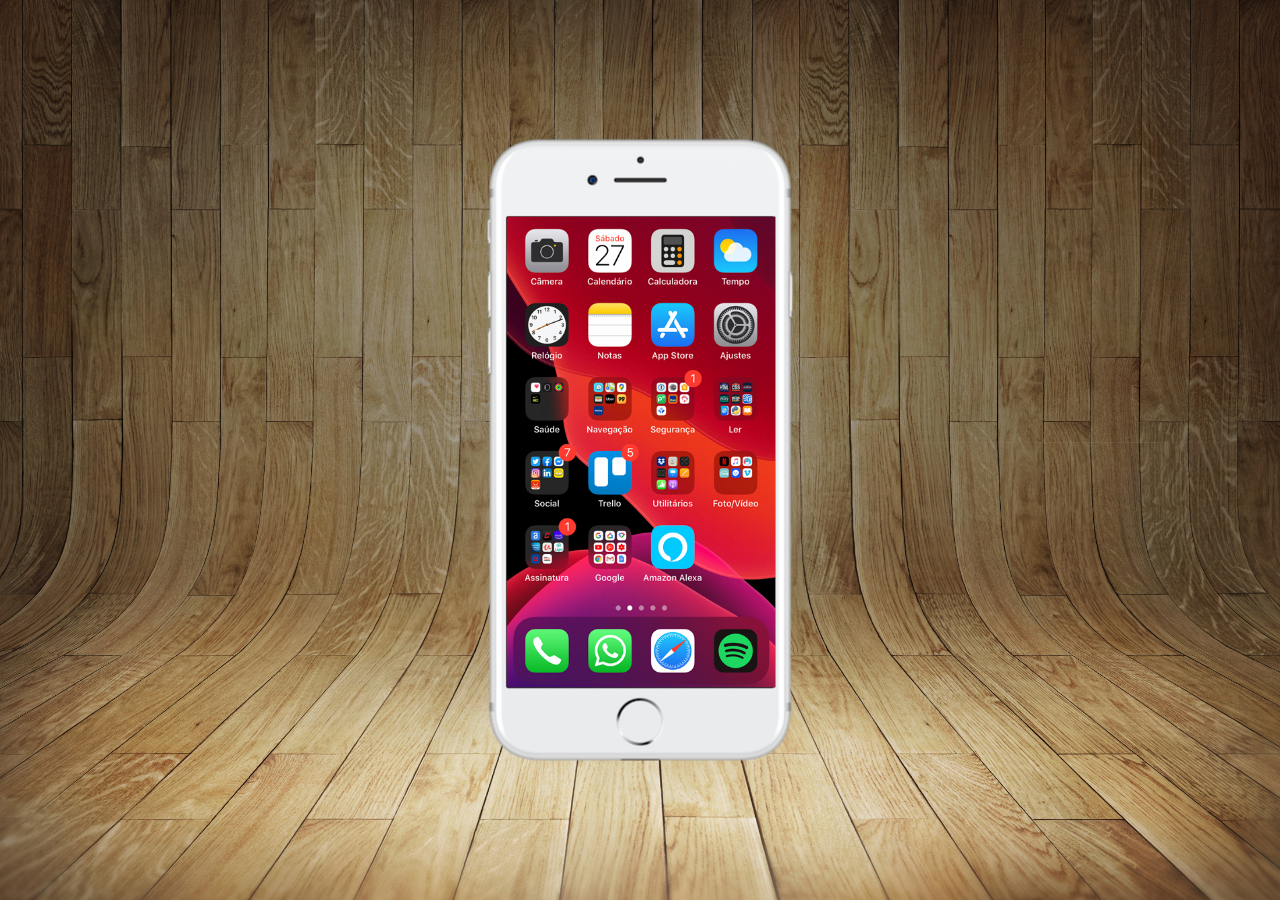
==== index.html @ be32703e "criação projeto e atualizado ate tela home" ====
<!DOCTYPE html>
<html lang="en">
<head>
    <meta charset="UTF-8">
    <meta name="viewport" content="width=device-width, initial-scale=1.0">
    <title>Document</title>
    <link rel="shortcut icon" href="favicon.ico" type="image/x-icon">
    <link rel="stylesheet" href="stylos/style.css">
</head>
<body>
    <main>
        <section id="telefone">
            <iframe src="home.html" name="tela" id="tela" frameborder="0"><p>Seu navenador nao suprota</p></iframe>
        </section>
        <section id="redes-sociais">

        </section>
    </main>
</body>
</html>
---- stylos/style.css ----
@charset "utff-8";

*{
    margin: 0px;
    padding: 0px;
    font-family: Arial, Helvetica, sans-serif;
}

html, body{
    height: 100vh;
    width: 100vw;
    background-color: black;
}
body{
    background: url(../imagens/fundo-madeira.jpg) no-repeat top center;
    background-size: cover;
    background-attachment: fixed;
}

main{
    height: 100vh;
    position: relative;
}

section#telefone{
    position: absolute;
    top: 50%;
    left: 50%;
    transform: translate(-50%, -50%);

    height: 627px;
    width: 311px;
    background: url(../imagens/frame-iphone.png) no-repeat;
}

iframe#tela{
    position: relative;
    top: 80px;
    left: 22px;
    width: 269px;
    height: 471px;
}
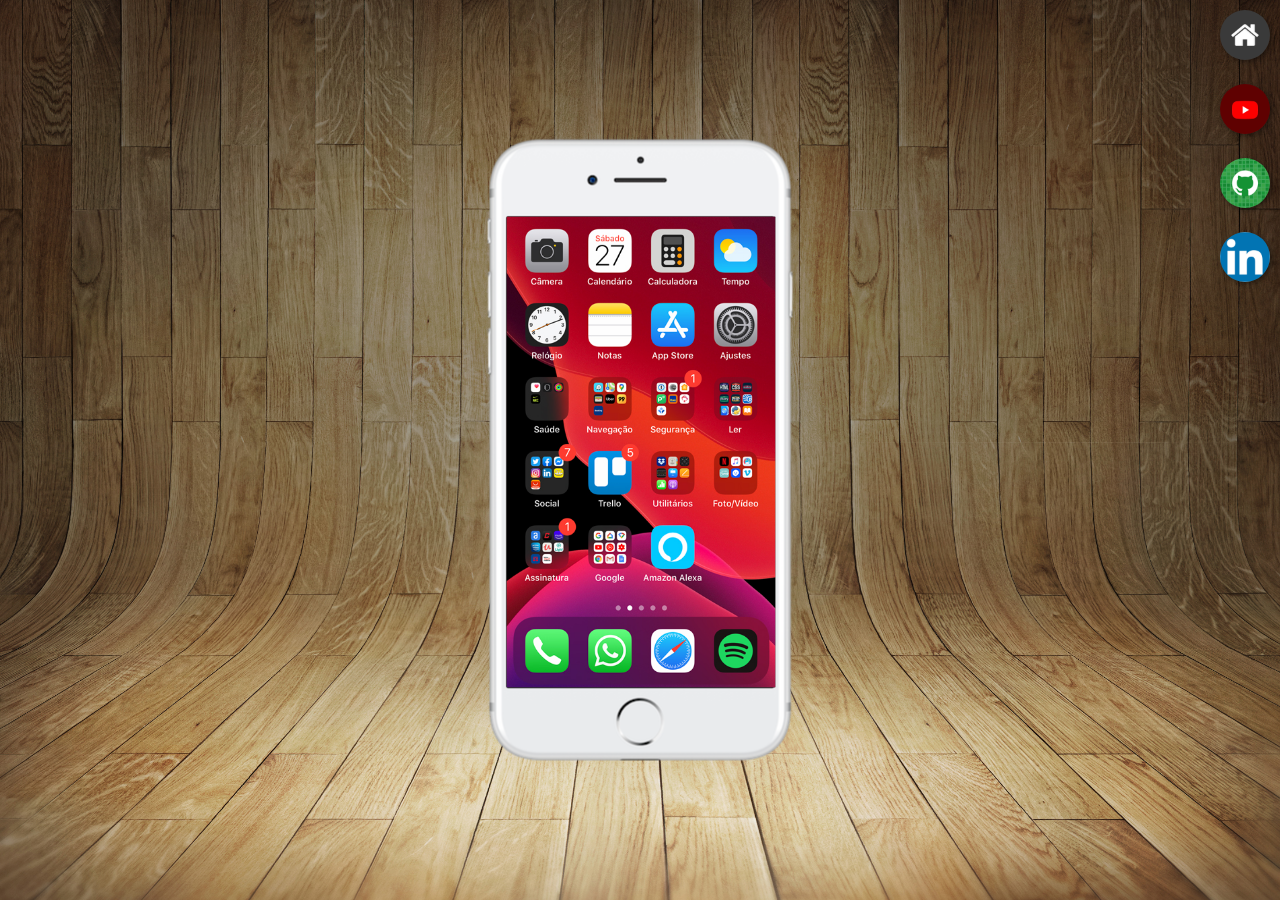
==== commit 61fbb8dc: "botoes rede sociais" ====
--- a/index.html
+++ b/index.html
@@ -13,7 +13,10 @@
             <iframe src="home.html" name="tela" id="tela" frameborder="0"><p>Seu navenador nao suprota</p></iframe>
         </section>
         <section id="redes-sociais">
-
+            <a href="#" target="tela"> <img src="imagens/logo-home.jpg" alt="home"></a> <br>
+            <a href="#" target="tela"><img src="imagens/logo-youtube.jpg" alt="youtube"></a> <br>
+            <a href="#" target="tela"><img src="imagens/logo-github.jpg" alt="github"></a> <br>
+            <a href="#" target="tela"><img src="imagens/LinkedIn_logo-580x580.jpg" alt="linkedin"></a> <br>
         </section>
     </main>
 </body>
--- a/stylos/style.css
+++ b/stylos/style.css
@@ -39,4 +39,24 @@
     left: 22px;
     width: 269px;
     height: 471px;
+}
+
+section#redes-sociais{
+    text-align: right;
+}
+
+section#redes-sociais img{
+    width: 50px;
+    height: 50px;
+    margin: 10px;
+    border-radius: 50%;
+    box-shadow: 2px 2px 5px rgba(0, 0, 0, 0.425);
+    box-sizing: border-box;
+}
+
+section#redes-sociais img:hover{
+    border: 2px solid rgba(255, 255, 255, 0.61);
+    transform: translate(-4px, -4px);
+    box-shadow: 5px 5px 10px rgba(0, 0, 0, 0.658);
+    transition: transform .4s;
 }